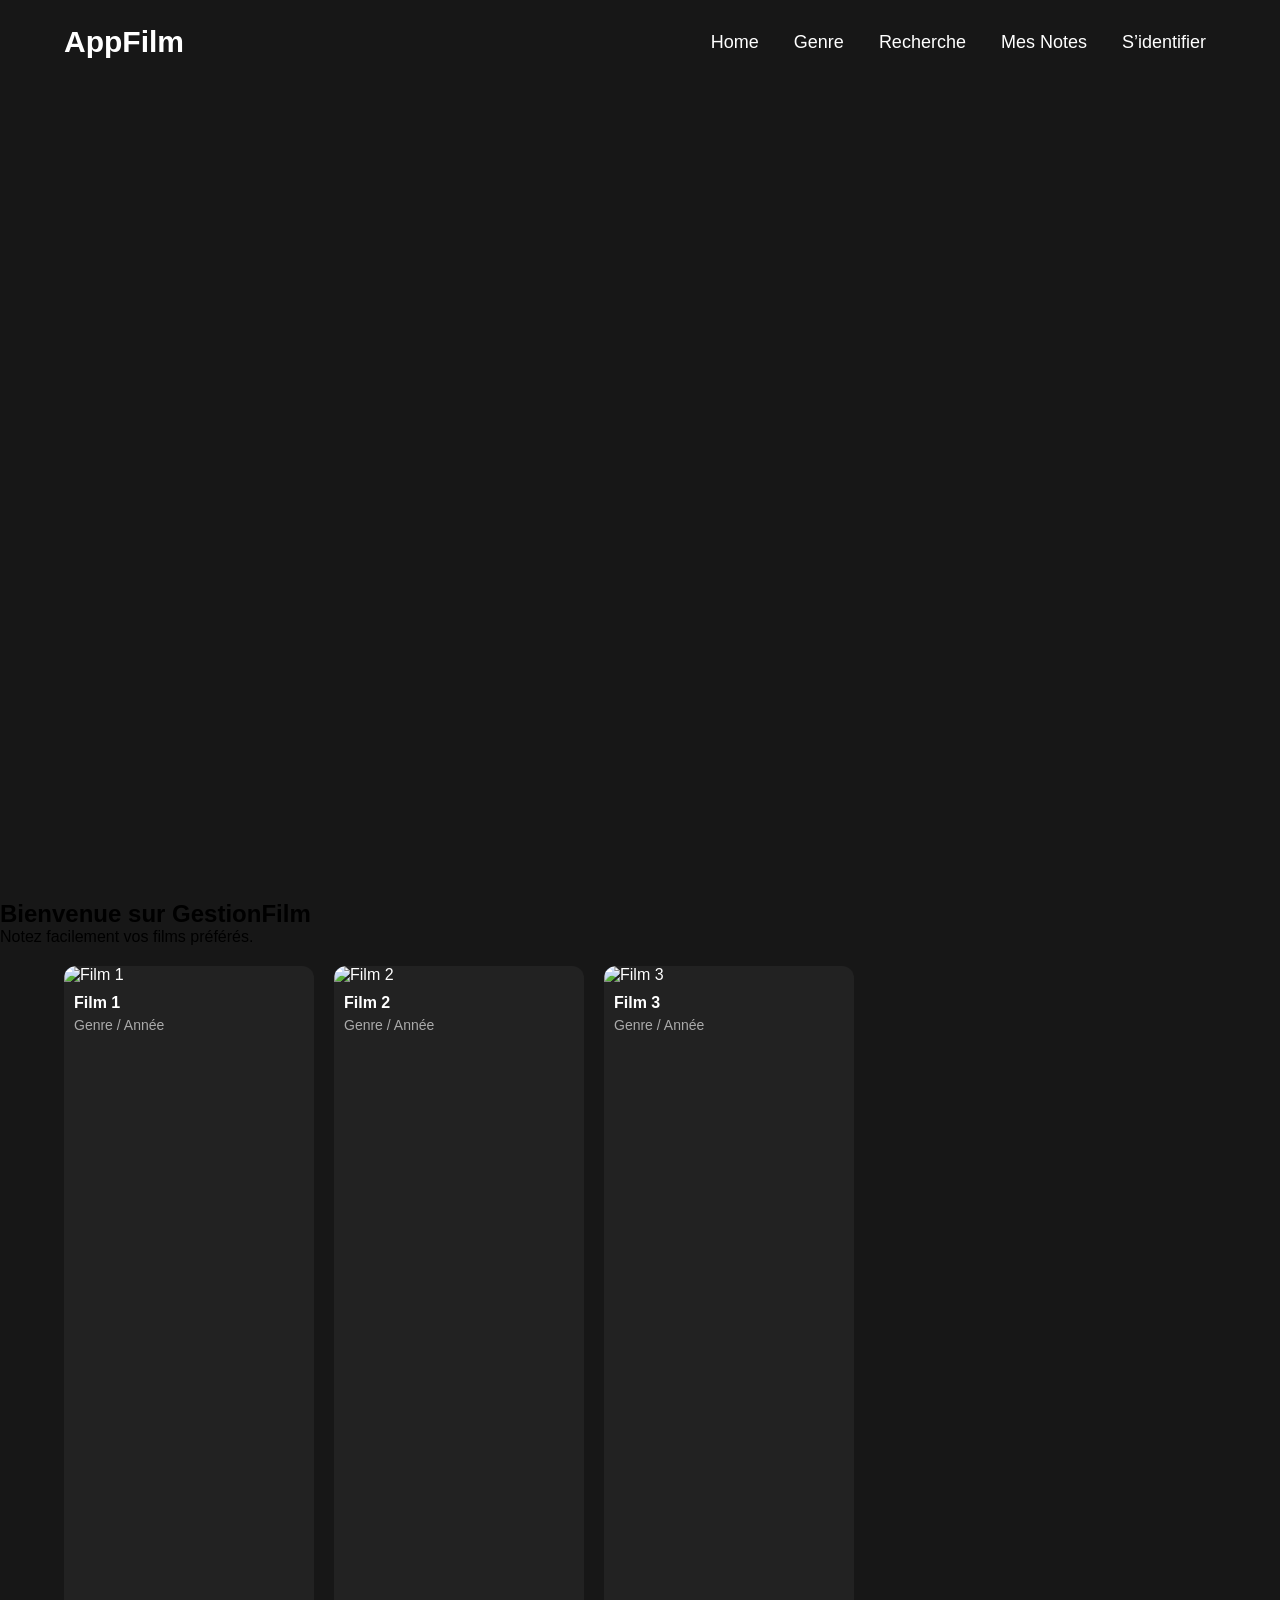
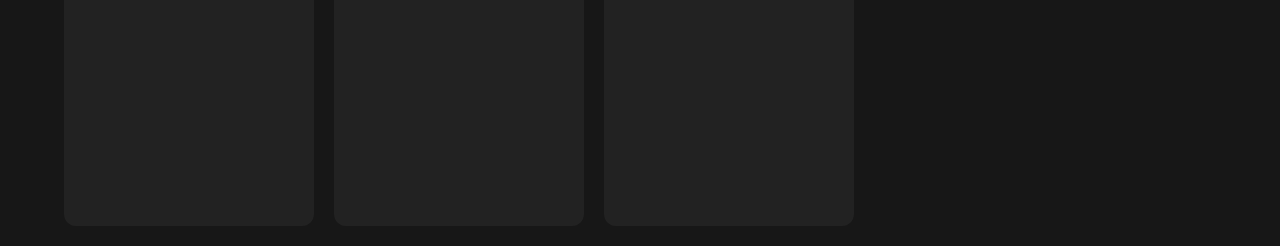
==== index.html @ 1316244d "Initial commit - tout le projet VS Code" ====
<!DOCTYPE html>
<html lang="fr">
<head>
    <meta charset="UTF-8">
    <meta http-equiv="X-UA-Compatible" content="IE=edge">
    <meta name="viewport" content="width=device-width, initial-scale=1.0">
    <title>GestionFilm - Accueil</title>
    <link rel="stylesheet" href="style.css">
</head>
<body>
        <section>

            <nav>

                <div class="logo">
                    <h1>App<span>Film</span></h1>
                </div>
                <div class="right">
 <!-- Barre de navigation simple -->
                    <ul>
                        <li><a href="#">Home</a></li>
                        <li><a href="#">Genre</a></li>
                        <li><a href="#">Recherche</a></li>
                        <li><a href="#">Mes Notes</a></li>
                        <li><a href="#">S’identifier</a></li>

                    </ul>

                </div>
            </nav>
        </section>
        <section class="logo">


    <!-- Contenu principal -->
    <header>
        <h1>Bienvenue sur GestionFilm</h1>
        <p>Notez facilement vos films préférés.</p>
    </header>

    <!-- Slider de films -->
<section class="movie-slider">
    <div class="movie-card">
        <img src="film1.jpg" alt="Film 1">
        <div class="movie-info">
            <h3>Film 1</h3>
            <p>Genre / Année</p>
        </div>
    </div>

    <div class="movie-card">
        <img src="film2.jpg" alt="Film 2">
        <div class="movie-info">
            <h3>Film 2</h3>
            <p>Genre / Année</p>
        </div>
    </div>

    <div class="movie-card">
        <img src="film3.jpg" alt="Film 3">
        <div class="movie-info">
            <h3>Film 3</h3>
            <p>Genre / Année</p>
        </div>
    </div>
</section>

</body>
</html>
---- style.css ----
*{
    margin: 0;
    padding: 0;
    box-sizing: border-box;
    font-family: sans-serif;
}
section{
    width: 100%;
    height: 100vh;
    background:#171717;
}

section nav{
    width: 100%;
    display: flex;
    align-items: center;
    justify-content: space-between;
    padding: 25px 5%;
    margin-bottom: 20px;
    background: #171717;

}

section nav .logo h1{
    font-size: 30px;
    color: #fff;
    cursor: pointer;
}

section nav .right ul{
list-style: none;
display: flex;
gap: 15px;
}


section nav .right ul li a{
color: #fff;
text-decoration: none;
font-weight: 500;
padding: 5px 10px;
border-radius: 5px;
transition: 0.3s;
font-size: 18px;
}


section nav .right ul li a:hover{
background-color: #ff6b6b;
}


/* --- Barre de recherche style movie website --- */
.search-bar{
display: flex;
align-items: center;
background: #222;
padding: 8px 12px;
border-radius: 25px;
border: 1px solid #444;
width: 250px;
transition: 0.3s;
}


.search-bar input{
background: transparent;
border: none;
color: #fff;
outline: none;
width: 100%;
padding: 5px 10px;
font-size: 14px;
}


.search-bar button{
background: #ff6b6b;
border: none;
padding: 6px 12px;
border-radius: 20px;
cursor: pointer;
font-weight: bold;
color: #000;
margin-left: 5px;
transition: 0.3s;
}


.search-bar button:hover{
background: #ff8787;
}


.search-bar:focus-within{
border-color: #ff6b6b;
}














/* --- Slider de films --- */
.movie-slider{
display: flex;
overflow-x: auto;
gap: 20px;
padding: 20px 5%;
scroll-behavior: smooth;
}


.movie-slider::-webkit-scrollbar{
display: none;
}


.movie-card{
min-width: 250px;
flex: 0 0 auto;
background: #222;
border-radius: 12px;
overflow: hidden;
color: #fff;
transition: transform 0.3s;
}


.movie-card img{
width: 100%;
display: block;
}


.movie-card:hover{
transform: scale(1.05);
}


.movie-card .movie-info{
padding: 10px;
}


.movie-card .movie-info h3{
font-size: 16px;
margin-bottom: 5px;
}


.movie-card .movie-info p{
font-size: 14px;
color: #aaa;
}
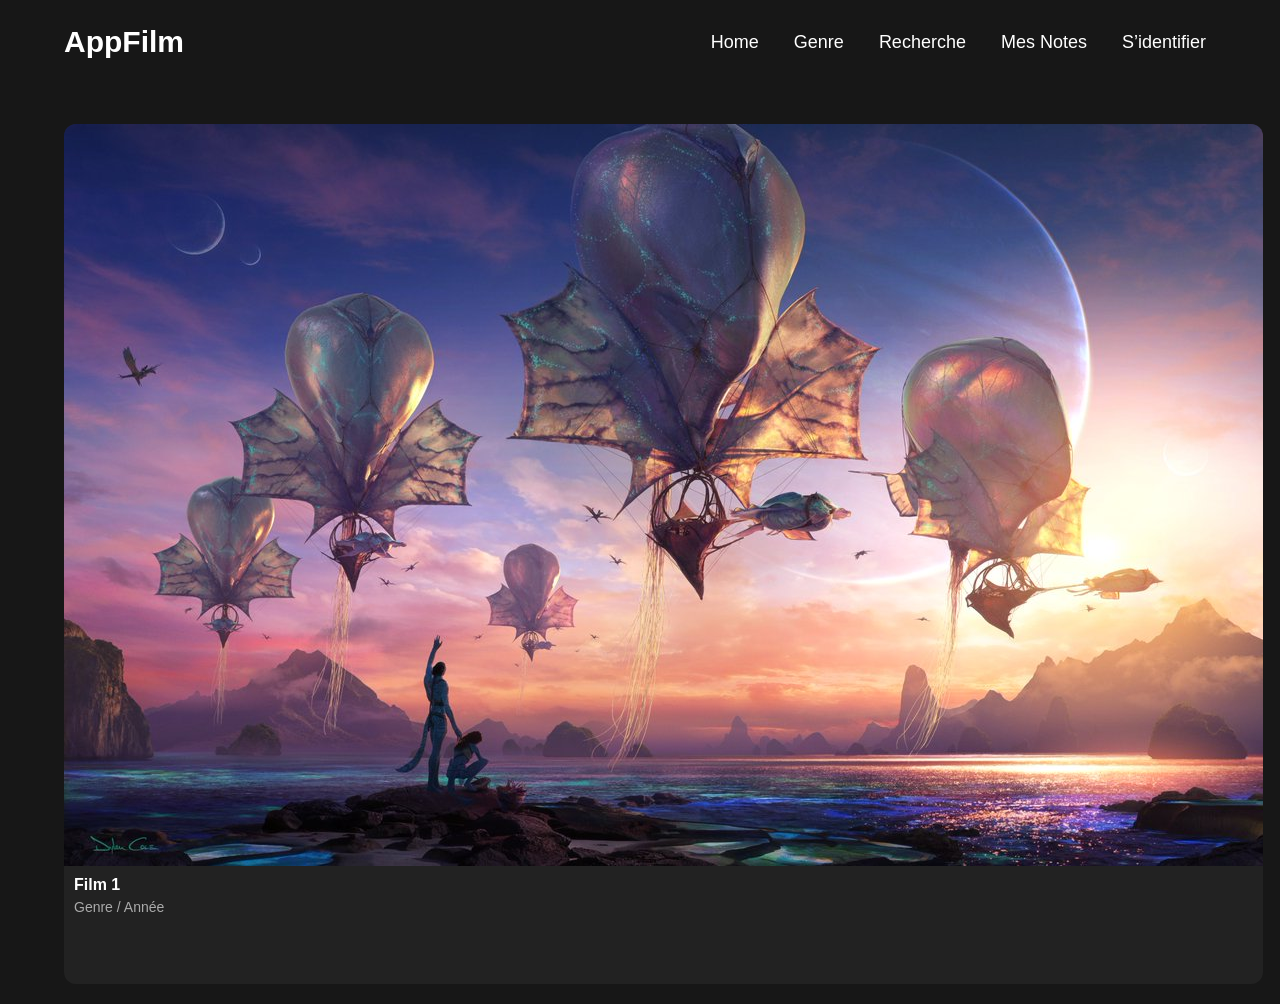
==== commit 025b82f5: "page home" ====
--- a/index.html
+++ b/index.html
@@ -8,62 +8,48 @@
     <link rel="stylesheet" href="style.css">
 </head>
 <body>
-        <section>
+    <section>
+        <nav>
+            <div class="logo">
+                <h1>App<span>Film</span></h1>
+            </div>
+            <div class="right">
+                <ul>
+                    <li><a href="#">Home</a></li>
+                    <li><a href="#">Genre</a></li>
+                    <li><a href="#">Recherche</a></li>
+                    <li><a href="#">Mes Notes</a></li>
+                    <li><a href="#">S’identifier</a></li>
+                </ul>
+            </div>
+        </nav>
 
-            <nav>
+        <!-- Slider de films juste sous la barre de navigation -->
+        <section class="movie-slider">
+            <div class="movie-card">
+                <img src="avatar.jpg" alt="Film avatar">
+                <div class="movie-info">
+                    <h3>Film 1</h3>
+                    <p>Genre / Année</p>
+                </div>
+            </div>
 
-                <div class="logo">
-                    <h1>App<span>Film</span></h1>
+            <div class="movie-card">
+                <img src="fnaf2.jpg" alt="Film fnaf2">
+                <div class="movie-info">
+                    <h3>Film 2</h3>
+                    <p>Genre / Année</p>
                 </div>
-                <div class="right">
- <!-- Barre de navigation simple -->
-                    <ul>
-                        <li><a href="#">Home</a></li>
-                        <li><a href="#">Genre</a></li>
-                        <li><a href="#">Recherche</a></li>
-                        <li><a href="#">Mes Notes</a></li>
-                        <li><a href="#">S’identifier</a></li>
+            </div>
 
-                    </ul>
-
+            <div class="movie-card">
+                <img src="film3.jpg" alt="Film 3">
+                <div class="movie-info">
+                    <h3>Film 3</h3>
+                    <p>Genre / Année</p>
                 </div>
-            </nav>
+            </div>
         </section>
-        <section class="logo">
-
-
-    <!-- Contenu principal -->
-    <header>
-        <h1>Bienvenue sur GestionFilm</h1>
-        <p>Notez facilement vos films préférés.</p>
-    </header>
-
-    <!-- Slider de films -->
-<section class="movie-slider">
-    <div class="movie-card">
-        <img src="film1.jpg" alt="Film 1">
-        <div class="movie-info">
-            <h3>Film 1</h3>
-            <p>Genre / Année</p>
-        </div>
-    </div>
-
-    <div class="movie-card">
-        <img src="film2.jpg" alt="Film 2">
-        <div class="movie-info">
-            <h3>Film 2</h3>
-            <p>Genre / Année</p>
-        </div>
-    </div>
-
-    <div class="movie-card">
-        <img src="film3.jpg" alt="Film 3">
-        <div class="movie-info">
-            <h3>Film 3</h3>
-            <p>Genre / Année</p>
-        </div>
-    </div>
-</section>
-
+    </section>
 </body>
 </html>
--- a/style.css
+++ b/style.css
@@ -160,4 +160,14 @@
 .movie-card .movie-info p{
 font-size: 14px;
 color: #aaa;
-}+}
+
+
+.movie-slider {
+    display: flex;
+    gap: 20px;
+    padding: 20px 5%;
+    overflow-x: hidden; /* cache ce qui dépasse */
+    scroll-behavior: smooth;
+    position: relative;
+}
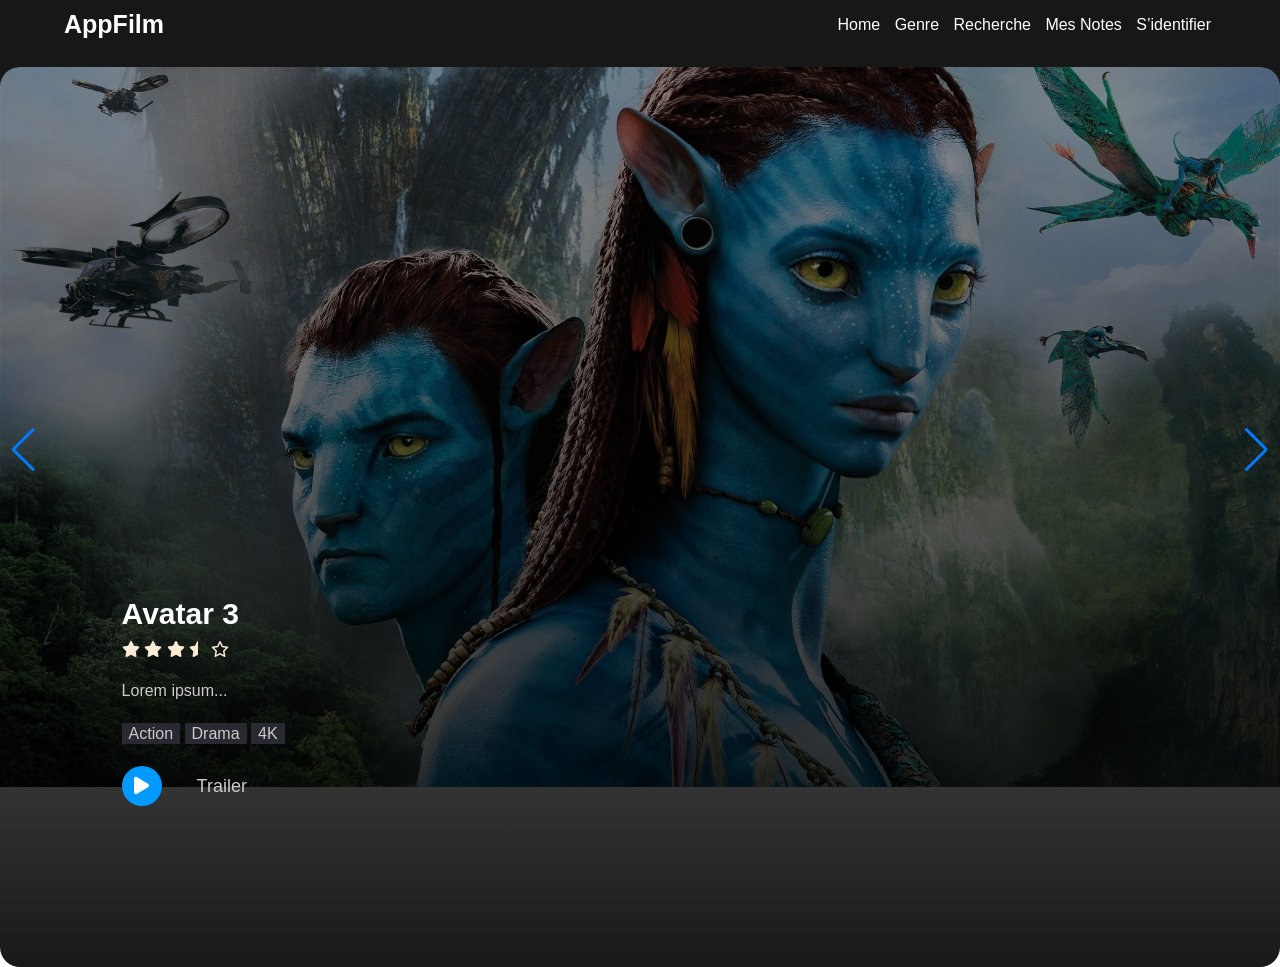
==== commit 9a73c3d6: "final page home" ====
--- a/index.html
+++ b/index.html
@@ -6,6 +6,8 @@
     <meta name="viewport" content="width=device-width, initial-scale=1.0">
     <title>GestionFilm - Accueil</title>
     <link rel="stylesheet" href="style.css">
+   <link rel="stylesheet" href="https://cdnjs.cloudflare.com/ajax/libs/font-awesome/6.5.0/css/all.min.css"/>
+     <link rel="stylesheet" href="https://cdn.jsdelivr.net/npm/swiper@11/swiper-bundle.min.css" />
 </head>
 <body>
     <section>
@@ -24,32 +26,51 @@
             </div>
         </nav>
 
-        <!-- Slider de films juste sous la barre de navigation -->
-        <section class="movie-slider">
-            <div class="movie-card">
-                <img src="avatar.jpg" alt="Film avatar">
-                <div class="movie-info">
-                    <h3>Film 1</h3>
-                    <p>Genre / Année</p>
-                </div>
-            </div>
+      <div class="swiper mySwiper">
+  <div class="swiper-wrapper">
 
-            <div class="movie-card">
-                <img src="fnaf2.jpg" alt="Film fnaf2">
-                <div class="movie-info">
-                    <h3>Film 2</h3>
-                    <p>Genre / Année</p>
-                </div>
-            </div>
+    <!-- Film 1 -->
+    <div class="swiper-slide">
+      <div class="image">
+        <img src="avatar.jpg" alt="Avatar 3">
+        <div class="black">
+          <h1>Avatar 3</h1>
+          <div class="stars">
+            <i class="fa-solid fa-star"></i>
+            <i class="fa-solid fa-star"></i>
+            <i class="fa-solid fa-star"></i>
+            <i class="fa-solid fa-star-half"></i>
+            <i class="fa-regular fa-star"></i>
+          </div>
+          <p>Lorem ipsum...</p>
+          <div class="genre">
+            <a href="#" class="category">Action</a>
+            <a href="#" class="category">Drama</a>
+            <a href="#" class="category">4K</a>
+          </div>
+          <div class="watch">
+            <i class="fa-solid fa-play"></i>
+            <p>Trailer</p>
+          </div>
+        </div>
+      </div>
+    </div>
 
-            <div class="movie-card">
-                <img src="film3.jpg" alt="Film 3">
-                <div class="movie-info">
-                    <h3>Film 3</h3>
-                    <p>Genre / Année</p>
-                </div>
-            </div>
-        </section>
+        </div>
+      </div>
+    </div>
+
+  </div>
+
+  <!-- Boutons Swiper -->
+  <div class="swiper-button-next"></div>
+  <div class="swiper-button-prev"></div>
+  <div class="swiper-pagination"></div>
+</div>
+
+
+
     </section>
+    
 </body>
 </html>
--- a/style.css
+++ b/style.css
@@ -4,6 +4,7 @@
     box-sizing: border-box;
     font-family: sans-serif;
 }
+
 section{
     width: 100%;
     height: 100vh;
@@ -15,159 +16,168 @@
     display: flex;
     align-items: center;
     justify-content: space-between;
-    padding: 25px 5%;
+    padding: 10px 5% 8px 5%;
     margin-bottom: 20px;
     background: #171717;
-
 }
 
 section nav .logo h1{
-    font-size: 30px;
+    font-size: 25px;
     color: #fff;
     cursor: pointer;
 }
 
 section nav .right ul{
 list-style: none;
-display: flex;
-gap: 15px;
 }
 
 
+section nav .right ul li{
+    display: inline-block;
+    margin: 0 5px;
+}
+
 section nav .right ul li a{
-color: #fff;
-text-decoration: none;
-font-weight: 500;
-padding: 5px 10px;
-border-radius: 5px;
-transition: 0.3s;
-font-size: 18px;
+    color: #fff;
+    text-decoration: none;
+    transition: 0.4s;
+}
+
+section nav .right ul li a:hover{
+    color: #6200ff;
+}
+
+.swiper {
+    width: 100%;
+    height: 100%;
+    border-radius: 20px;
+    overflow: hidden;
+
+}
+.swiper::selection {
+    user-select: none;
+
+}
+
+.swiper-slide {
+    text-align: center;
+    font-size: 18px;
+    background: #fff;
+    display: flex;
+    justify-content: center;
+    align-items: center;
+}
+.swiper-slide img {
+  width: 100%;
+  height: 100%;
+  object-fit: cover;
+  display: block;
 }
 
 
-section nav .right ul li a:hover{
-background-color: #ff6b6b;
+
+.swiper-slide .image .black {
+  position: absolute;
+  top: 0;          /* Texte en haut */
+  left: 0;
+  width: 100%;
+  height: 100%;
+  background: linear-gradient(to bottom, rgba(0,0,0,0.4), rgba(0,0,0,0.9));
+  color: #fff;
+  padding: 50px 5%;  /* Ajuste la marge du texte */
+  display: flex;
+  flex-direction: column;
+  justify-content: flex-start; /* texte en haut */
 }
 
+/* Titre et étoiles */
+.swiper-slide .image .black h1 {
+  font-size: 30px;
+  text-align: left;
+  position: relative;
+  top: 60%;
+  left: 5%;
+  color: #fff;
 
-/* --- Barre de recherche style movie website --- */
-.search-bar{
-display: flex;
-align-items: center;
-background: #222;
-padding: 8px 12px;
-border-radius: 25px;
-border: 1px solid #444;
-width: 250px;
-transition: 0.3s;
+
 }
 
+.swiper-slide .image .black .stars {
+    color: antiquewhite;
+    text-align: left;
+    font-size: 16px;
+    margin: 10px 0;
+    position: relative;
+    top: 60%;
+    left: 5%;
 
-.search-bar input{
-background: transparent;
-border: none;
-color: #fff;
-outline: none;
-width: 100%;
-padding: 5px 10px;
-font-size: 14px;
+ 
 }
 
+.swiper-slide .image .black p {
+    width: 550px;
+    text-align: justify;
+    font-size: 16px;
+    color: #cccccc;
+    margin: 10px 0;
+    position: relative;
+    top: 60%;
+    left: 5%;
+    line-height: 23px;
+}
+    
 
-.search-bar button{
-background: #ff6b6b;
-border: none;
-padding: 6px 12px;
-border-radius: 20px;
-cursor: pointer;
-font-weight: bold;
-color: #000;
-margin-left: 5px;
-transition: 0.3s;
+
+.swiper-slide .image .black .genre {
+    text-align: left;
+    font-size: 16px;
+    margin: 13px 0;
+    position: relative;
+    top: 60%;
+    left: 5%;
+}
+.swiper-slide .image .black .genre .category {
+    background: #282931;
+    text-decoration: none;
+    color: #cccccc;
+    padding: 2px 7px;
 }
 
+.swiper-slide .image .black .watch {
+    width: 700px;
+    text-align: left;
+    display: flex;
+    font-size: 16px;
+    margin: 10px 0;
+    position: relative;
+    top: 60%;
+    left: 5%;
+}
+.swiper-slide .image .black .watch i {
+  width: 40px;
+  height: 40px;
+  line-height: 40px;
+  font-size: 20px;
+  text-align: center;
+  background-color: #0099ff;
+  border-radius: 50%;
+  cursor: pointer;
 
-.search-bar button:hover{
-background: #ff8787;
 }
 
+.swiper-slide .image .black .watch a.category span {
+    color: #cccccc;  
+}
 
-.search-bar:focus-within{
-border-color: #ff6b6b;
+.swiper-slide .image .black .watch p {
+    margin: 0;
+    font-family: sans-serif;
+    display: inline-block;
+    vertical-align: middle;
+     font-size: 18px;
+    margin-top: -15px;  /* remonte le texte légèrement */
 }
 
 
 
 
-
-
-
-
-
-
-
-
-
-
-/* --- Slider de films --- */
-.movie-slider{
-display: flex;
-overflow-x: auto;
-gap: 20px;
-padding: 20px 5%;
-scroll-behavior: smooth;
-}
-
-
-.movie-slider::-webkit-scrollbar{
-display: none;
-}
-
-
-.movie-card{
-min-width: 250px;
-flex: 0 0 auto;
-background: #222;
-border-radius: 12px;
-overflow: hidden;
-color: #fff;
-transition: transform 0.3s;
-}
-
-
-.movie-card img{
-width: 100%;
-display: block;
-}
-
-
-.movie-card:hover{
-transform: scale(1.05);
-}
-
-
-.movie-card .movie-info{
-padding: 10px;
-}
-
-
-.movie-card .movie-info h3{
-font-size: 16px;
-margin-bottom: 5px;
-}
-
-
-.movie-card .movie-info p{
-font-size: 14px;
-color: #aaa;
-}
-
-
-.movie-slider {
-    display: flex;
-    gap: 20px;
-    padding: 20px 5%;
-    overflow-x: hidden; /* cache ce qui dépasse */
-    scroll-behavior: smooth;
-    position: relative;
-}
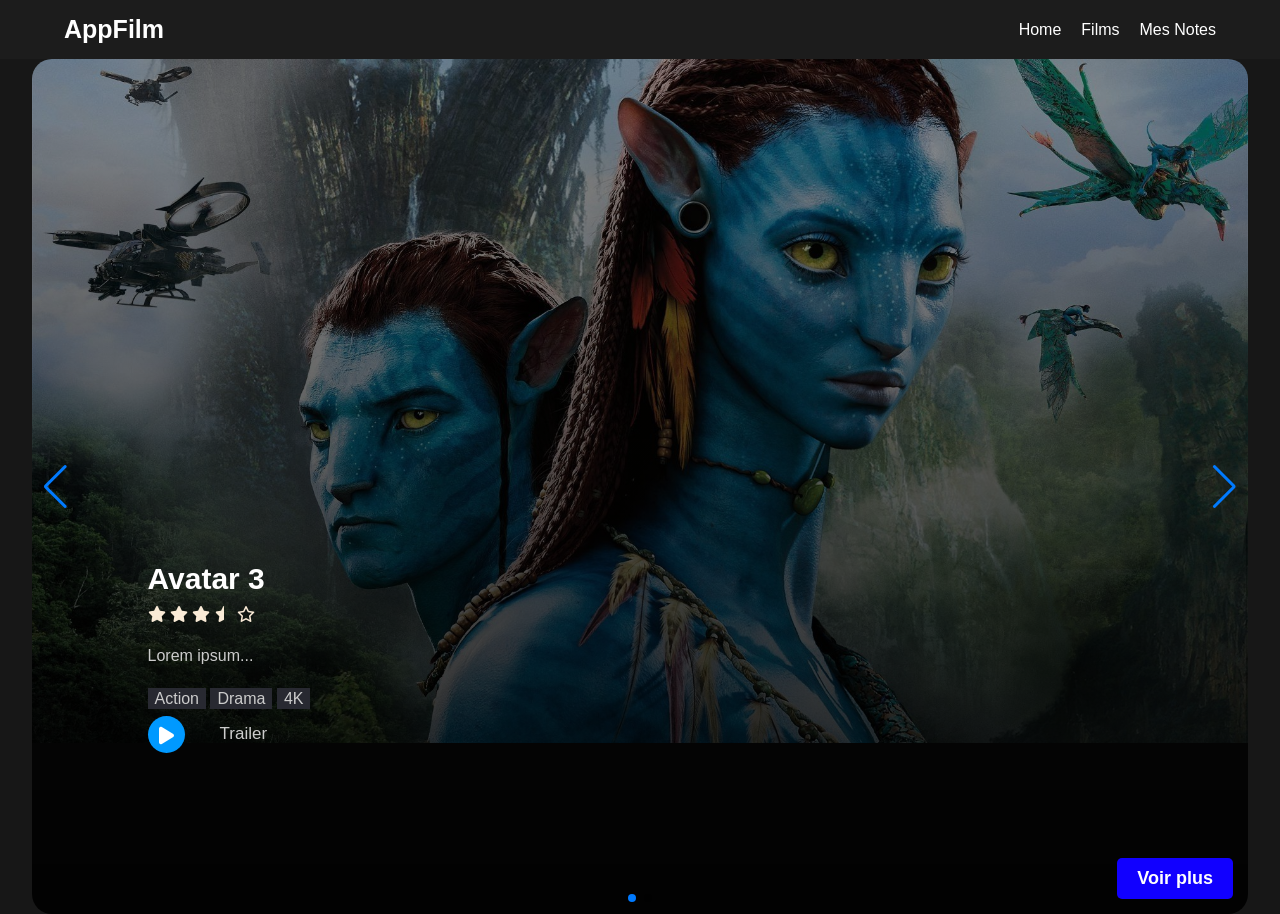
==== commit 61c1759c: "finalisation des pages pour clients" ====
--- a/index.html
+++ b/index.html
@@ -6,71 +6,113 @@
     <meta name="viewport" content="width=device-width, initial-scale=1.0">
     <title>GestionFilm - Accueil</title>
     <link rel="stylesheet" href="style.css">
-   <link rel="stylesheet" href="https://cdnjs.cloudflare.com/ajax/libs/font-awesome/6.5.0/css/all.min.css"/>
-     <link rel="stylesheet" href="https://cdn.jsdelivr.net/npm/swiper@11/swiper-bundle.min.css" />
+    <link rel="stylesheet" href="https://cdnjs.cloudflare.com/ajax/libs/font-awesome/6.5.0/css/all.min.css"/>
+    <link rel="stylesheet" href="https://cdn.jsdelivr.net/npm/swiper@11/swiper-bundle.min.css" />
 </head>
 <body>
     <section>
-        <nav>
+        <!-- Ajout de la classe navbar -->
+        <nav class="navbar">
             <div class="logo">
                 <h1>App<span>Film</span></h1>
             </div>
             <div class="right">
                 <ul>
-                    <li><a href="#">Home</a></li>
-                    <li><a href="#">Genre</a></li>
-                    <li><a href="#">Recherche</a></li>
-                    <li><a href="#">Mes Notes</a></li>
-                    <li><a href="#">S’identifier</a></li>
+                    <li><a href="index.html">Home</a></li>
+                    <li><a href="film.html">Films</a></li>
+                    <li><a href="mesnotes.html">Mes Notes</a></li>
                 </ul>
             </div>
         </nav>
 
-      <div class="swiper mySwiper">
-  <div class="swiper-wrapper">
+        <!-- Swiper -->
+        <div class="swiper mySwiper">
+            <div class="swiper-wrapper">
 
-    <!-- Film 1 -->
-    <div class="swiper-slide">
-      <div class="image">
-        <img src="avatar.jpg" alt="Avatar 3">
-        <div class="black">
-          <h1>Avatar 3</h1>
-          <div class="stars">
-            <i class="fa-solid fa-star"></i>
-            <i class="fa-solid fa-star"></i>
-            <i class="fa-solid fa-star"></i>
-            <i class="fa-solid fa-star-half"></i>
-            <i class="fa-regular fa-star"></i>
-          </div>
-          <p>Lorem ipsum...</p>
-          <div class="genre">
-            <a href="#" class="category">Action</a>
-            <a href="#" class="category">Drama</a>
-            <a href="#" class="category">4K</a>
-          </div>
-          <div class="watch">
-            <i class="fa-solid fa-play"></i>
-            <p>Trailer</p>
-          </div>
+                <!-- Film 1 -->
+                <div class="swiper-slide">
+                    <div class="image">
+                        <img src="avatar.jpg" alt="Avatar 3">
+                        <div class="black">
+                            <h1>Avatar 3</h1>
+                            <div class="stars">
+                                <i class="fa-solid fa-star"></i>
+                                <i class="fa-solid fa-star"></i>
+                                <i class="fa-solid fa-star"></i>
+                                <i class="fa-solid fa-star-half"></i>
+                                <i class="fa-regular fa-star"></i>
+                            </div>
+                            <p>Lorem ipsum...</p>
+                            <div class="genre">
+                                <a href="#" class="category">Action</a>
+                                <a href="#" class="category">Drama</a>
+                                <a href="#" class="category">4K</a>
+                            </div>
+                            <div class="watch">
+                                <i class="fa-solid fa-play"></i>
+                                <p>Trailer</p>
+                            </div>
+                            <a href="film.html" class="voir-plus">Voir plus</a>
+                        </div>
+                    </div>
+                </div>
+
+                <!-- Film 2 -->
+                <div class="swiper-slide">
+                    <div class="image">
+                        <img src="fnaf2.jpg" alt="Five Night At Freddy 2">
+                        <div class="black">
+                            <h1>Five Night At Freddy 2</h1>
+                            <div class="stars">
+                                <i class="fa-solid fa-star"></i>
+                                <i class="fa-solid fa-star"></i>
+                                <i class="fa-solid fa-star"></i>
+                                <i class="fa-solid fa-star-half"></i>
+                                <i class="fa-regular fa-star"></i>
+                            </div>
+                            <p>Lorem ipsum...</p>
+                            <div class="genre">
+                                <a href="#" class="category">Action</a>
+                                <a href="#" class="category">Drama</a>
+                                <a href="#" class="category">4K</a>
+                            </div>
+                            <div class="watch">
+                                <i class="fa-solid fa-play"></i>
+                                <p>Trailer</p>
+                            </div>
+                        </div>
+                    </div>
+                </div>
+
+            </div>
+
+            <!-- Boutons Swiper -->
+            <div class="swiper-button-next"></div>
+            <div class="swiper-button-prev"></div>
+            <div class="swiper-pagination"></div>
         </div>
-      </div>
-    </div>
+    </section>
 
-        </div>
-      </div>
-    </div>
+    <!-- Swiper JS -->
+    <script src="https://cdn.jsdelivr.net/npm/swiper@11/swiper-bundle.min.js"></script>
 
-  </div>
+    <!-- Initialize Swiper -->
+    <script>
+        var swiper = new Swiper(".mySwiper", {
+            slidesPerView: 1,
+            spaceBetween: 30,
+            loop: true,
+            pagination: {
+                el: ".swiper-pagination",
+                clickable: true,
+            },
+            navigation: {
+                nextEl: ".swiper-button-next",
+                prevEl: ".swiper-button-prev",
+            },
+        });
+    </script>
 
-  <!-- Boutons Swiper -->
-  <div class="swiper-button-next"></div>
-  <div class="swiper-button-prev"></div>
-  <div class="swiper-pagination"></div>
-</div>
-
-
-
-    </section>
-    
 </body>
 </html>
+
--- a/style.css
+++ b/style.css
@@ -1,55 +1,63 @@
-*{
+/* ===== Reset et styles globaux ===== */
+* {
     margin: 0;
     padding: 0;
     box-sizing: border-box;
     font-family: sans-serif;
 }
 
-section{
+html, body {
+    height: 100%;
+    background: #171717; /* fond gris foncé */
+}
+
+/* ===== Sections ===== */
+section {
     width: 100%;
     height: 100vh;
-    background:#171717;
-}
-
-section nav{
-    width: 100%;
-    display: flex;
+    background: #171717;
+}
+
+/* ===== Navbar ===== */
+.navbar {
+    display: flex;
+    justify-content: space-between;
     align-items: center;
-    justify-content: space-between;
-    padding: 10px 5% 8px 5%;
-    margin-bottom: 20px;
-    background: #171717;
-}
-
-section nav .logo h1{
+    padding: 15px 5%;
+    background-color: #1c1c1c; /* couleur de la navbar */
+}
+
+.navbar .logo h1 {
     font-size: 25px;
+    font-weight: bold;
     color: #fff;
     cursor: pointer;
 }
 
-section nav .right ul{
-list-style: none;
-}
-
-
-section nav .right ul li{
-    display: inline-block;
-    margin: 0 5px;
-}
-
-section nav .right ul li a{
+.navbar .right ul {
+    list-style: none;
+    display: flex;
+    gap: 20px;
+    padding: 0;
+    margin: 0;
+}
+
+.navbar .right ul li a {
     color: #fff;
+    font-weight: 500;
     text-decoration: none;
-    transition: 0.4s;
-}
-
-section nav .right ul li a:hover{
-    color: #6200ff;
-}
+    transition: color 0.3s;
+}
+
+.navbar .right ul li a:hover,
+.navbar .right ul li a.active {
+    color: #6200ff; /* violet cohérent avec ton thème */
+}
+
 
 .swiper {
-    width: 100%;
-    height: 100%;
+    width: 95%;
+    height: 95%;
     border-radius: 20px;
     overflow: hidden;
 
@@ -62,7 +70,7 @@
 .swiper-slide {
     text-align: center;
     font-size: 18px;
-    background: #fff;
+    background: transparent;
     display: flex;
     justify-content: center;
     align-items: center;
@@ -154,14 +162,16 @@
     left: 5%;
 }
 .swiper-slide .image .black .watch i {
-  width: 40px;
-  height: 40px;
+  width: 37px;
+  height: 37px;
   line-height: 40px;
   font-size: 20px;
   text-align: center;
   background-color: #0099ff;
   border-radius: 50%;
   cursor: pointer;
+  margin-top: -15px;
+  
 
 }
 
@@ -174,10 +184,28 @@
     font-family: sans-serif;
     display: inline-block;
     vertical-align: middle;
-     font-size: 18px;
-    margin-top: -15px;  /* remonte le texte légèrement */
-}
-
-
-
-
+     font-size: 17px;
+    margin-top: -22px;  /* remonte le texte légèrement */
+}
+
+/* Bouton Voir plus */
+.swiper-slide .image .black .voir-plus {
+    position: absolute;
+    bottom: 15px;
+    right: 15px;
+    background-color: #1100ff; /* violet */
+    color: #fff;
+    padding: 10px 20px;
+    text-decoration: none;
+    border-radius: 5px;
+    font-weight: bold;
+    transition: 0.3s;
+}
+
+.swiper-slide .image .black .voir-plus:hover {
+    background-color: #1f124e; /* violet plus foncé au hover */
+}
+
+
+
+/*----------------------------/* Swiper navigation buttons */
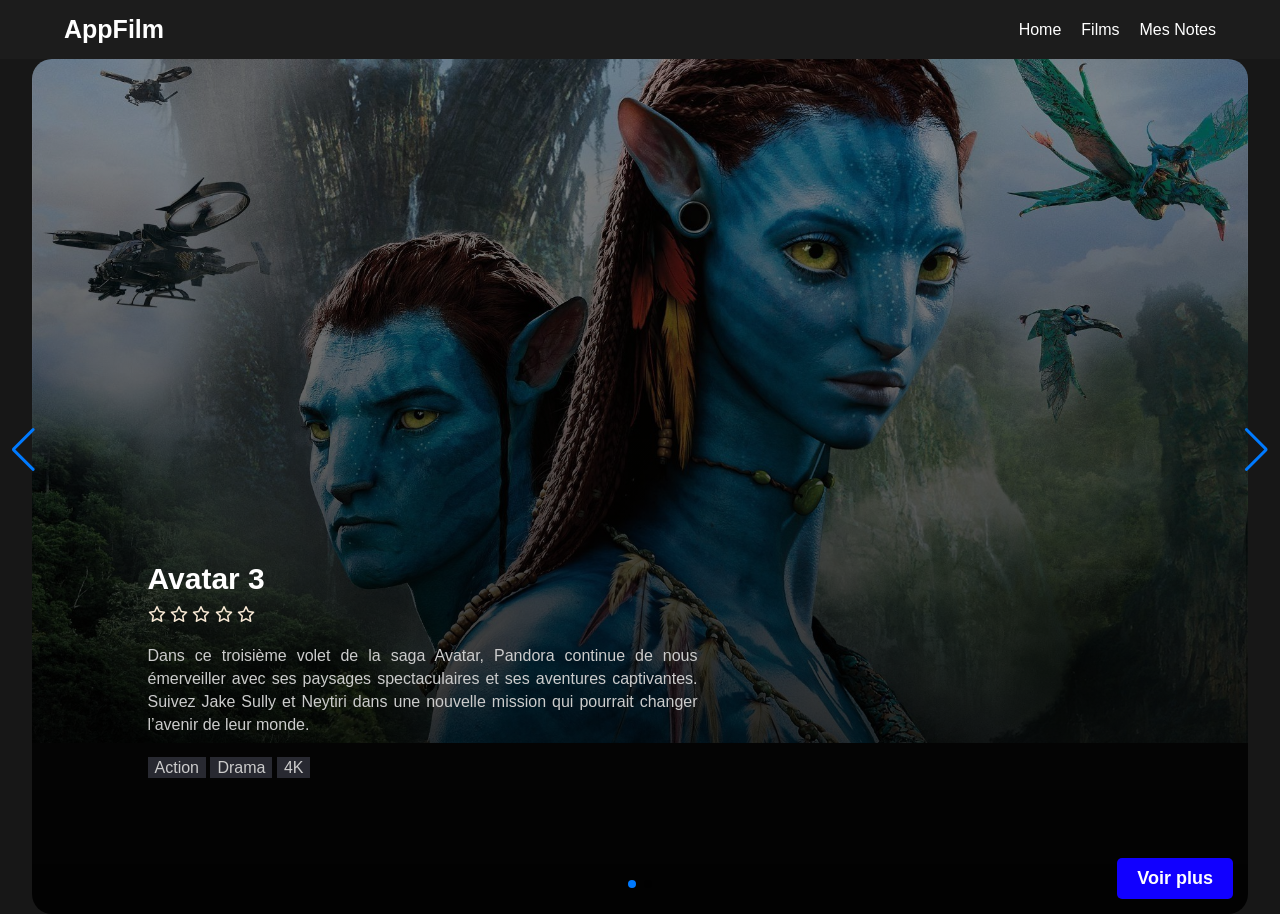
==== commit feb5f655: "toujours page des films" ====
--- a/index.html
+++ b/index.html
@@ -36,23 +36,20 @@
                         <div class="black">
                             <h1>Avatar 3</h1>
                             <div class="stars">
-                                <i class="fa-solid fa-star"></i>
-                                <i class="fa-solid fa-star"></i>
-                                <i class="fa-solid fa-star"></i>
-                                <i class="fa-solid fa-star-half"></i>
+                                <i class="fa-regular fa-star"></i>
+                                <i class="fa-regular fa-star"></i>
+                                <i class="fa-regular fa-star"></i>
+                                <i class="fa-regular fa-star"></i>
                                 <i class="fa-regular fa-star"></i>
                             </div>
-                            <p>Lorem ipsum...</p>
+                            <p> Dans ce troisième volet de la saga Avatar, Pandora continue de nous émerveiller avec ses paysages spectaculaires et ses aventures captivantes. 
+                        Suivez Jake Sully et Neytiri dans une nouvelle mission qui pourrait changer l’avenir de leur monde.</p>
                             <div class="genre">
                                 <a href="#" class="category">Action</a>
                                 <a href="#" class="category">Drama</a>
                                 <a href="#" class="category">4K</a>
                             </div>
-                            <div class="watch">
-                                <i class="fa-solid fa-play"></i>
-                                <p>Trailer</p>
-                            </div>
-                            <a href="film.html" class="voir-plus">Voir plus</a>
+                            <a href="films/avatar.html" class="voir-plus">Voir plus</a>
                         </div>
                     </div>
                 </div>
@@ -64,10 +61,10 @@
                         <div class="black">
                             <h1>Five Night At Freddy 2</h1>
                             <div class="stars">
-                                <i class="fa-solid fa-star"></i>
-                                <i class="fa-solid fa-star"></i>
-                                <i class="fa-solid fa-star"></i>
-                                <i class="fa-solid fa-star-half"></i>
+                                <i class="fa-regular fa-star"></i>
+                                <i class="fa-regular fa-star"></i>
+                                <i class="fa-regular fa-star"></i>
+                                <i class="fa-regular fa-star"></i>
                                 <i class="fa-regular fa-star"></i>
                             </div>
                             <p>Lorem ipsum...</p>
@@ -76,9 +73,6 @@
                                 <a href="#" class="category">Drama</a>
                                 <a href="#" class="category">4K</a>
                             </div>
-                            <div class="watch">
-                                <i class="fa-solid fa-play"></i>
-                                <p>Trailer</p>
                             </div>
                         </div>
                     </div>
